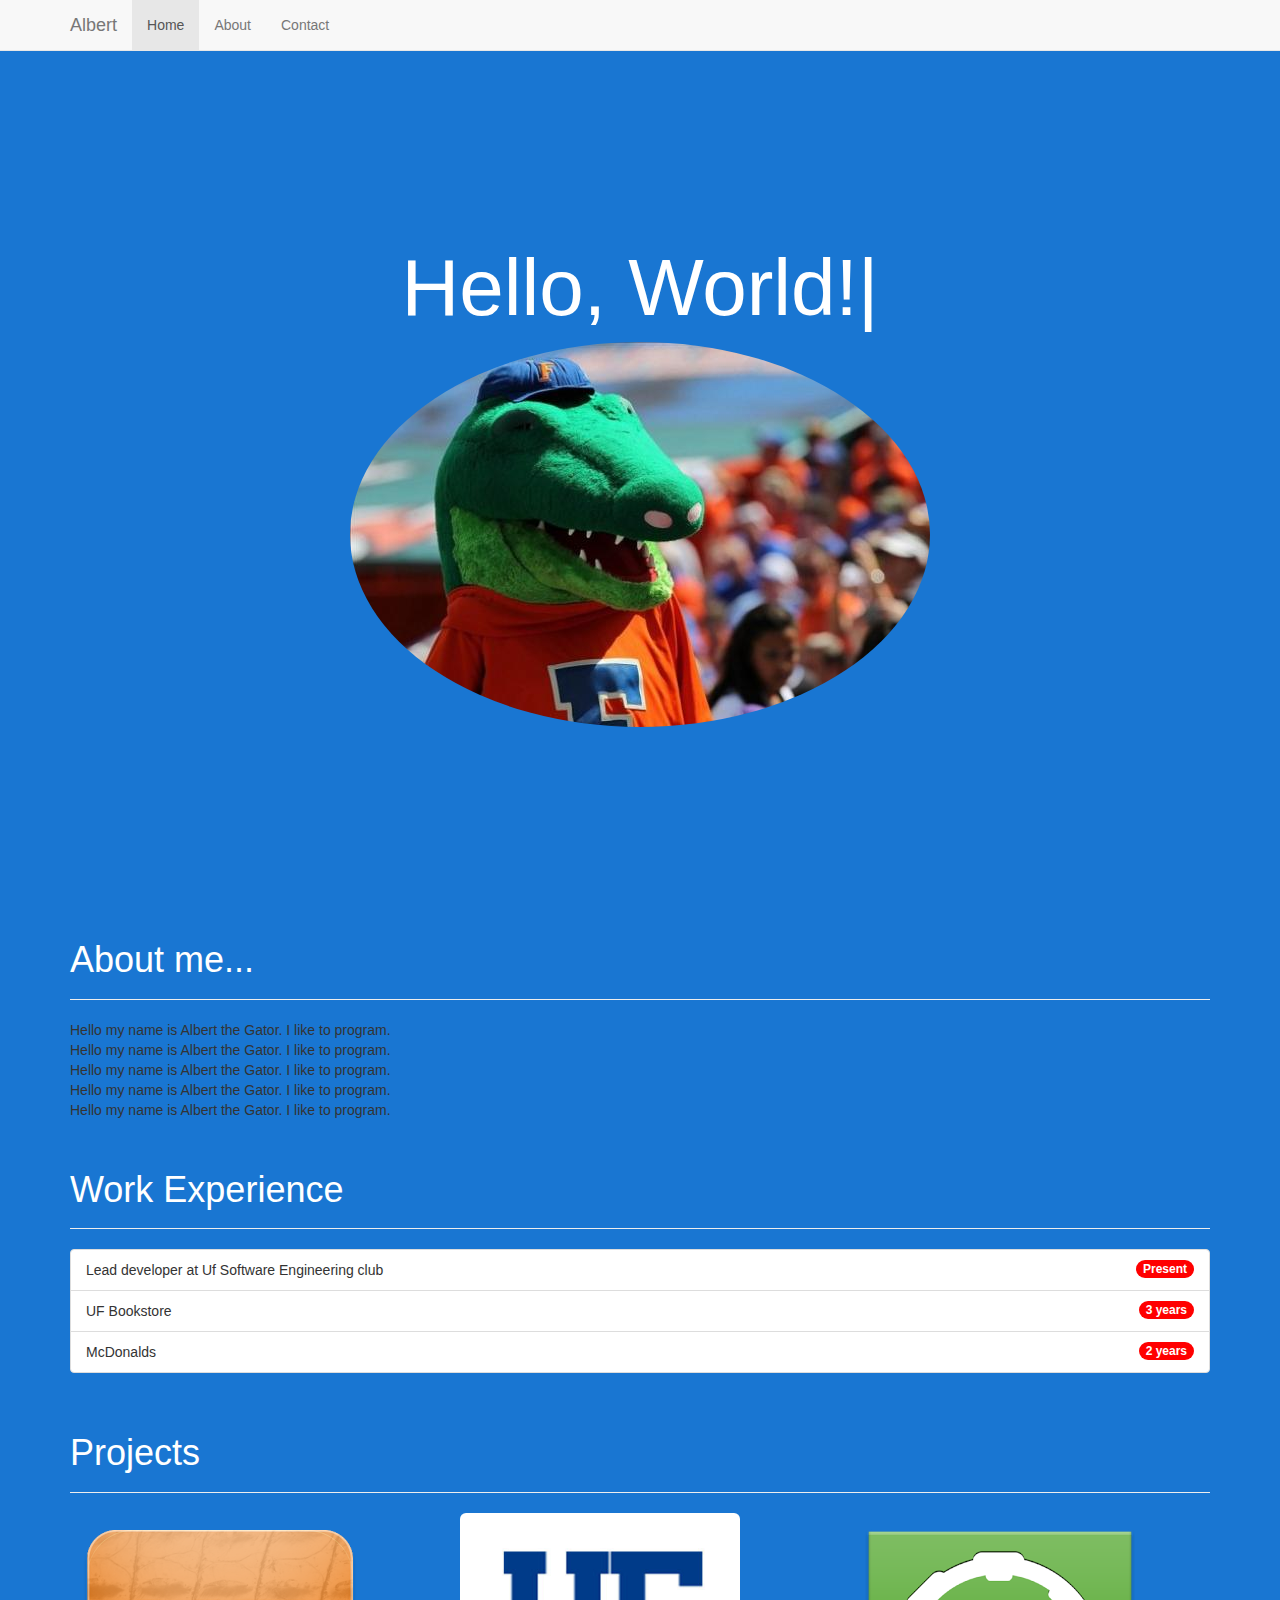
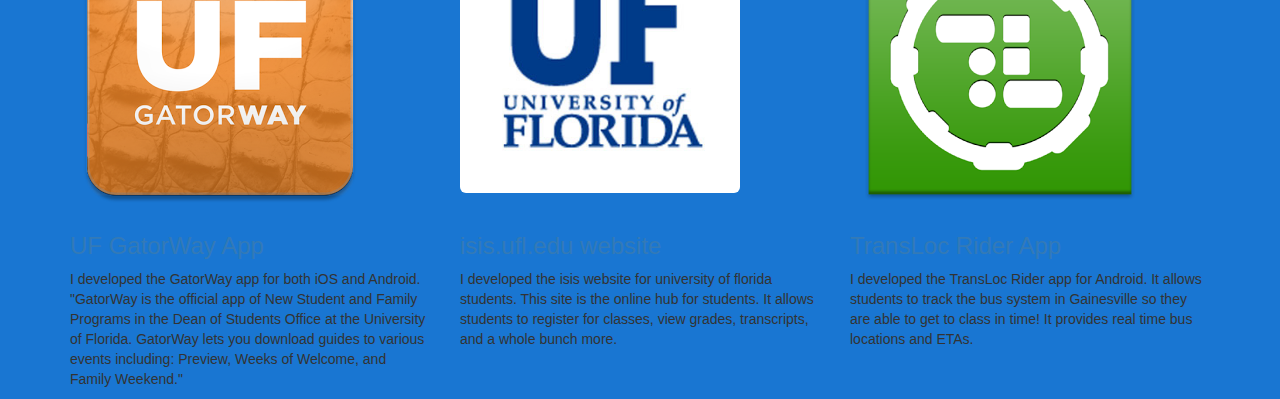
==== index.html @ 6c05a600 "Update index.html" ====
<!DOCTYPE html>
<html lang="en">
  <head>
    <meta charset="utf-8">
    <meta http-equiv="X-UA-Compatible" content="IE=edge">

    <!-- for normal mobile -->
    <!-- <meta name="viewport" content="width=device-width, initial-scale=1"> -->
    <!-- for mobile with no zoom -->
    <meta name="viewport" content="width=device-width, initial-scale=1, maximum-scale=1, user-scalable=no">
    <!-- The above 3 meta tags *must* come first in the head; any other head content must come *after* these tags -->
    <meta name="description" content="a portfolio site for albert the gator lol">
    <meta name="author" content="Sergio Puleri">
    <title>albert the gator</title>

    <!-- Latest compiled and minified CSS -->
    <link rel="stylesheet" href="https://maxcdn.bootstrapcdn.com/bootstrap/3.3.5/css/bootstrap.min.css">
    <!-- jQuery JavaScript -->
    <script src="https://code.jquery.com/jquery-1.11.3.min.js"></script>
    <!-- Latest compiled and minified JavaScript -->
    <script src="https://maxcdn.bootstrapcdn.com/bootstrap/3.3.5/js/bootstrap.min.js"></script>
    <!-- our JS -->
    <script src="script.js" type="text/javascript"></script>
    <!-- our CSS -->
    <link rel="stylesheet" href="style.css">

    <!-- HTML5 shim and Respond.js for IE8 support of HTML5 elements and media queries -->
    <!--[if lt IE 9]>
      <script src="https://oss.maxcdn.com/html5shiv/3.7.2/html5shiv.min.js"></script>
      <script src="https://oss.maxcdn.com/respond/1.4.2/respond.min.js"></script>
    <![endif]-->
  </head>
  <body>
    <!-- nav bar stuff -->
    <nav class="navbar navbar-default navbar-fixed-top">
        <div class="container">
            <div class="navbar-header">
              <button type="button" class="navbar-toggle collapsed" data-toggle="collapse" data-target="#navbar" aria-expanded="false" aria-controls="navbar">
                <span class="sr-only">Toggle navigation</span>
                <span class="icon-bar"></span>
                <span class="icon-bar"></span>
                <span class="icon-bar"></span>
              </button>
              <a class="navbar-brand" href="#">Albert</a>
            </div>
            <div id="navbar" class="collapse navbar-collapse">
              <ul class="nav navbar-nav">
                <li class="active"><a href="#">Home</a></li>
                <li><a href="#about">About</a></li>
                <li><a href="#contact">Contact</a></li>
              </ul>
            </div><!--/.nav-collapse -->
        </div>
    </nav>

    <div id="home">
        <div class="container">
            <h1 class="landing-title"> Hello, World!<span id="cursor">|</span> </h1>
            <img src="img/candid.jpg" class="img-circle img-responsive albert" height="385" width="580" alt="selfie">
        </div>
    </div>
<div id="about" class="container">
    <div class="page-header">
  <h1> About me...</h1>
    </div>
    <p>
       Hello my name is Albert the Gator. I like to program. </br>
       Hello my name is Albert the Gator. I like to program. </br>
       Hello my name is Albert the Gator. I like to program. </br>
       Hello my name is Albert the Gator. I like to program. </br>
       Hello my name is Albert the Gator. I like to program. </br>
    </p>
</div>
<div id="work" class="container">
<div class="page-header">
<h1> Work Experience </h1>
</div>
<!-- unorded list -->
<ul class="list-group">
  <li class="list-group-item">Lead developer at Uf Software Engineering club <span class="badge">Present</span></li>
  <li class="list-group-item">UF Bookstore <span class="badge">3 years</span></li>
  <li class="list-group-item">McDonalds <span class="badge">2 years</span></li>
  <!-- divs are block, spans are in-line -->

</ul>
</div>
<div id="projects" class="container">
     <div class="page-header">
       <h1>Projects</h1>
     </div>
     <!--Bootstrap grid layout-->
     <div class="row">
       <div class="col-md-4">
         <img src="img/gatorway.webp" class="img-responsive">
         <h3>
           <a href="https://play.google.com/store/apps/details?id=com.guidebook.apps.GatorWay.android&hl=en" target="_blank">UF GatorWay App</a>
           </h3>
         <p>I developed the GatorWay app for both iOS and Android. "GatorWay is the official app of New Student and Family Programs in the Dean of Students Office at the University of Florida. GatorWay lets you download guides to various events including: Preview, Weeks of Welcome, and Family Weekend."</p>
       </div>

       <div class="col-md-4">
         <img src="img/isis.jpg" height="280" width="280" class="img-responsive img-rounded">
         <br/>
         <h3>
           <a href="https://www.isis.ufl.edu/" target="_blank">isis.ufl.edu website</a>
         </h3>
         <p> I developed the isis website for university of florida students. This site is the online hub for students. It allows students to register for classes, view grades, transcripts, and a whole bunch more.</p>
       </div>
       <div class="col-md-4">
    <img src="img/transloc.webp" class="img-responsive">
    <h3>
      <a href="https://play.google.com/store/apps/details?id=com.transloc.android.rider&hl=en" target="_blank">TransLoc Rider App</a>
    </h3>
    <p> I developed the TransLoc Rider app for Android. It allows students to track the bus system in Gainesville so they are able to get to class in time! It provides real time bus locations and ETAs.
    </p>
  </div>
</div>
</div>
  </body>

  </html>
---- style.css ----
body, html{ height: 100%;}
body {
	padding-top: 50px;
	background-color: #1976D2;
}

#home {
	height: 100%;
	/*Horiztonally and vertically centering content"*/
    text-align: center;
    display: flex;
	flex-direction: column;
	justify-content: center;
	align-items: center;
}
.jumbotron{
	background-color: #FF5722;
}
.albert {
	/*Horizontally centering the albert image*/
	margin-left: auto;
	margin-right: auto;
}
.landing-title {
	font-size: 80px;
	color: white;
}
h1,h2,h3,h4,h5,h6{
	color: white;
}
.badge{
	background-color: red;
}
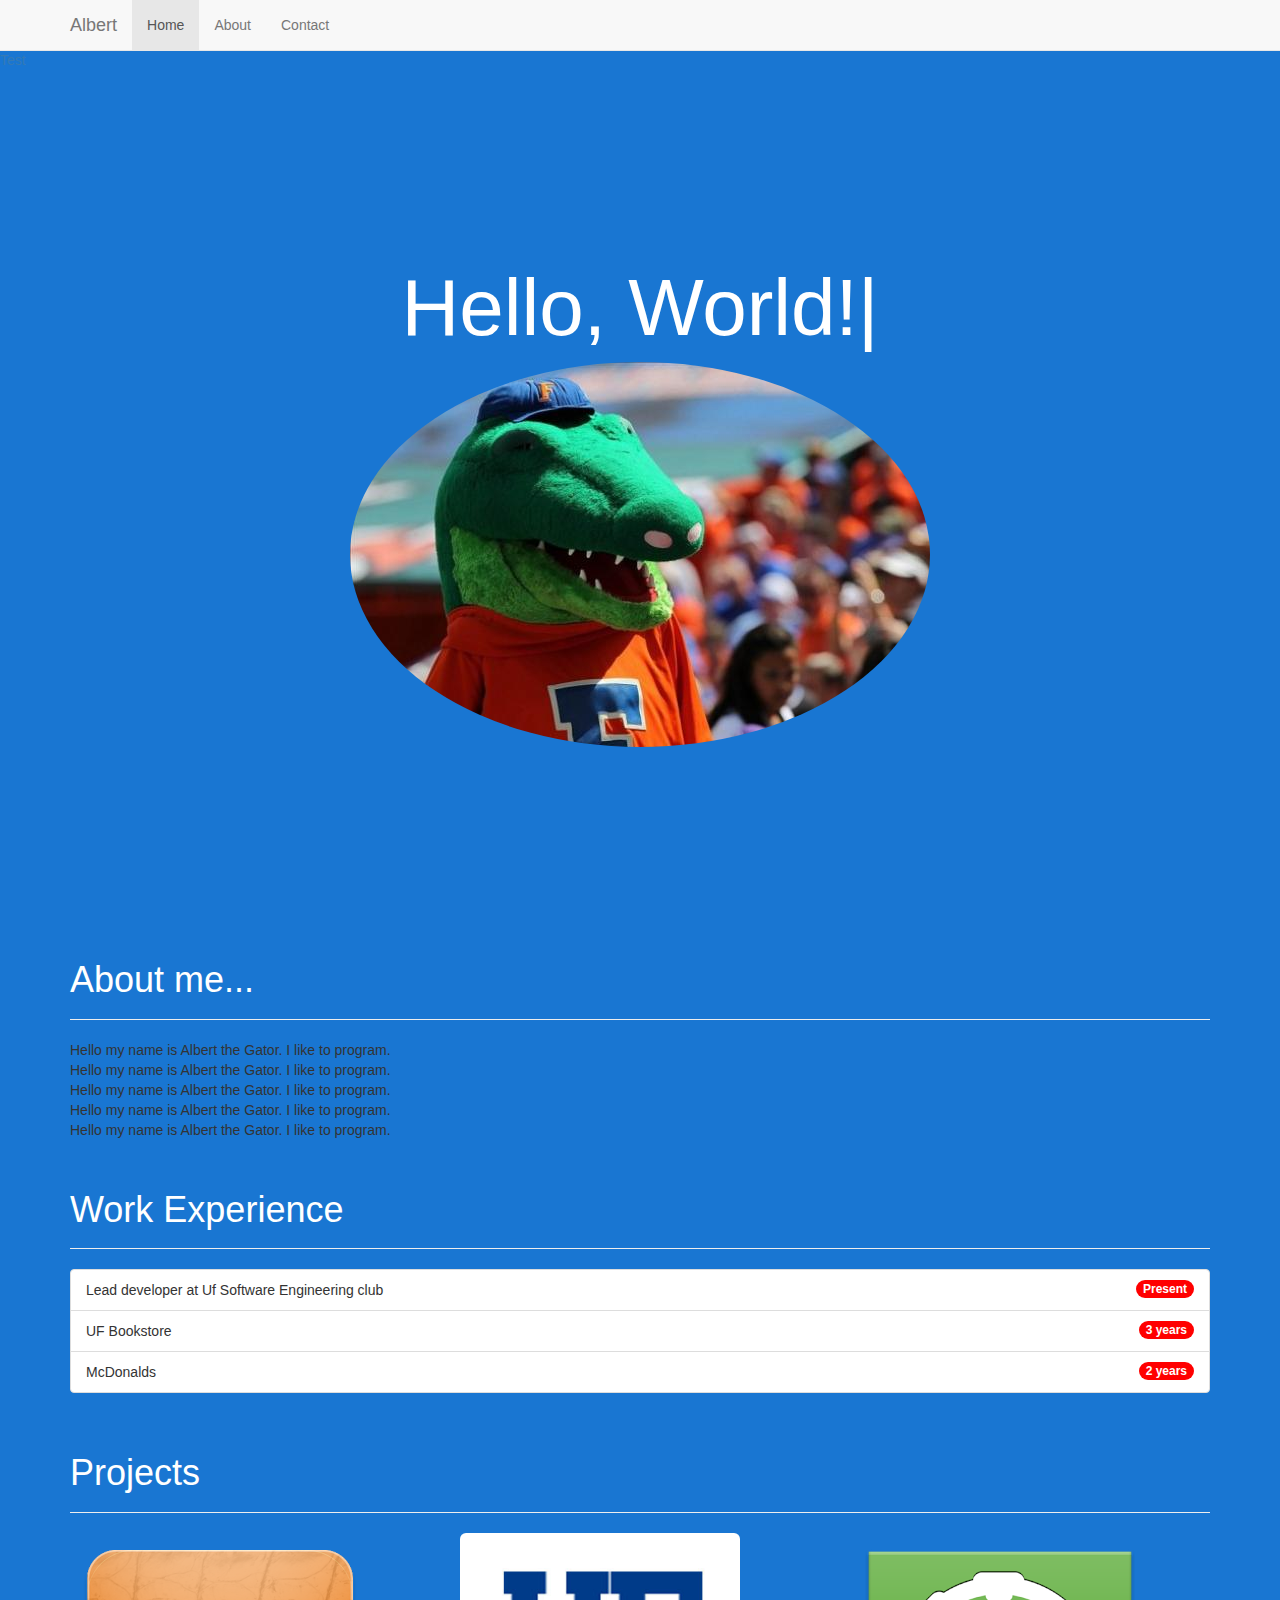
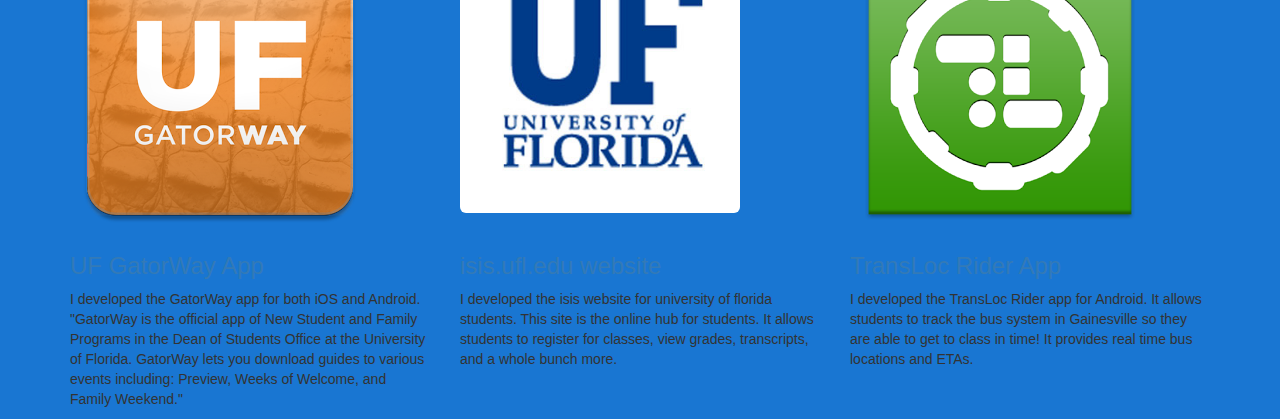
==== commit aaa5c75c: "Update index.html" ====
--- a/index.html
+++ b/index.html
@@ -46,13 +46,13 @@
             <div id="navbar" class="collapse navbar-collapse">
               <ul class="nav navbar-nav">
                 <li class="active"><a href="#">Home</a></li>
-                <li><a href="#about">About</a></li>
-                <li><a href="#contact">Contact</a></li>
+                <li><a href="test2.html">About</a></li>
+                <li><a href="test2.html">Contact</a></li>
               </ul>
             </div><!--/.nav-collapse -->
         </div>
     </nav>
-
+    <a href="test2.html"> Test </a>
     <div id="home">
         <div class="container">
             <h1 class="landing-title"> Hello, World!<span id="cursor">|</span> </h1>
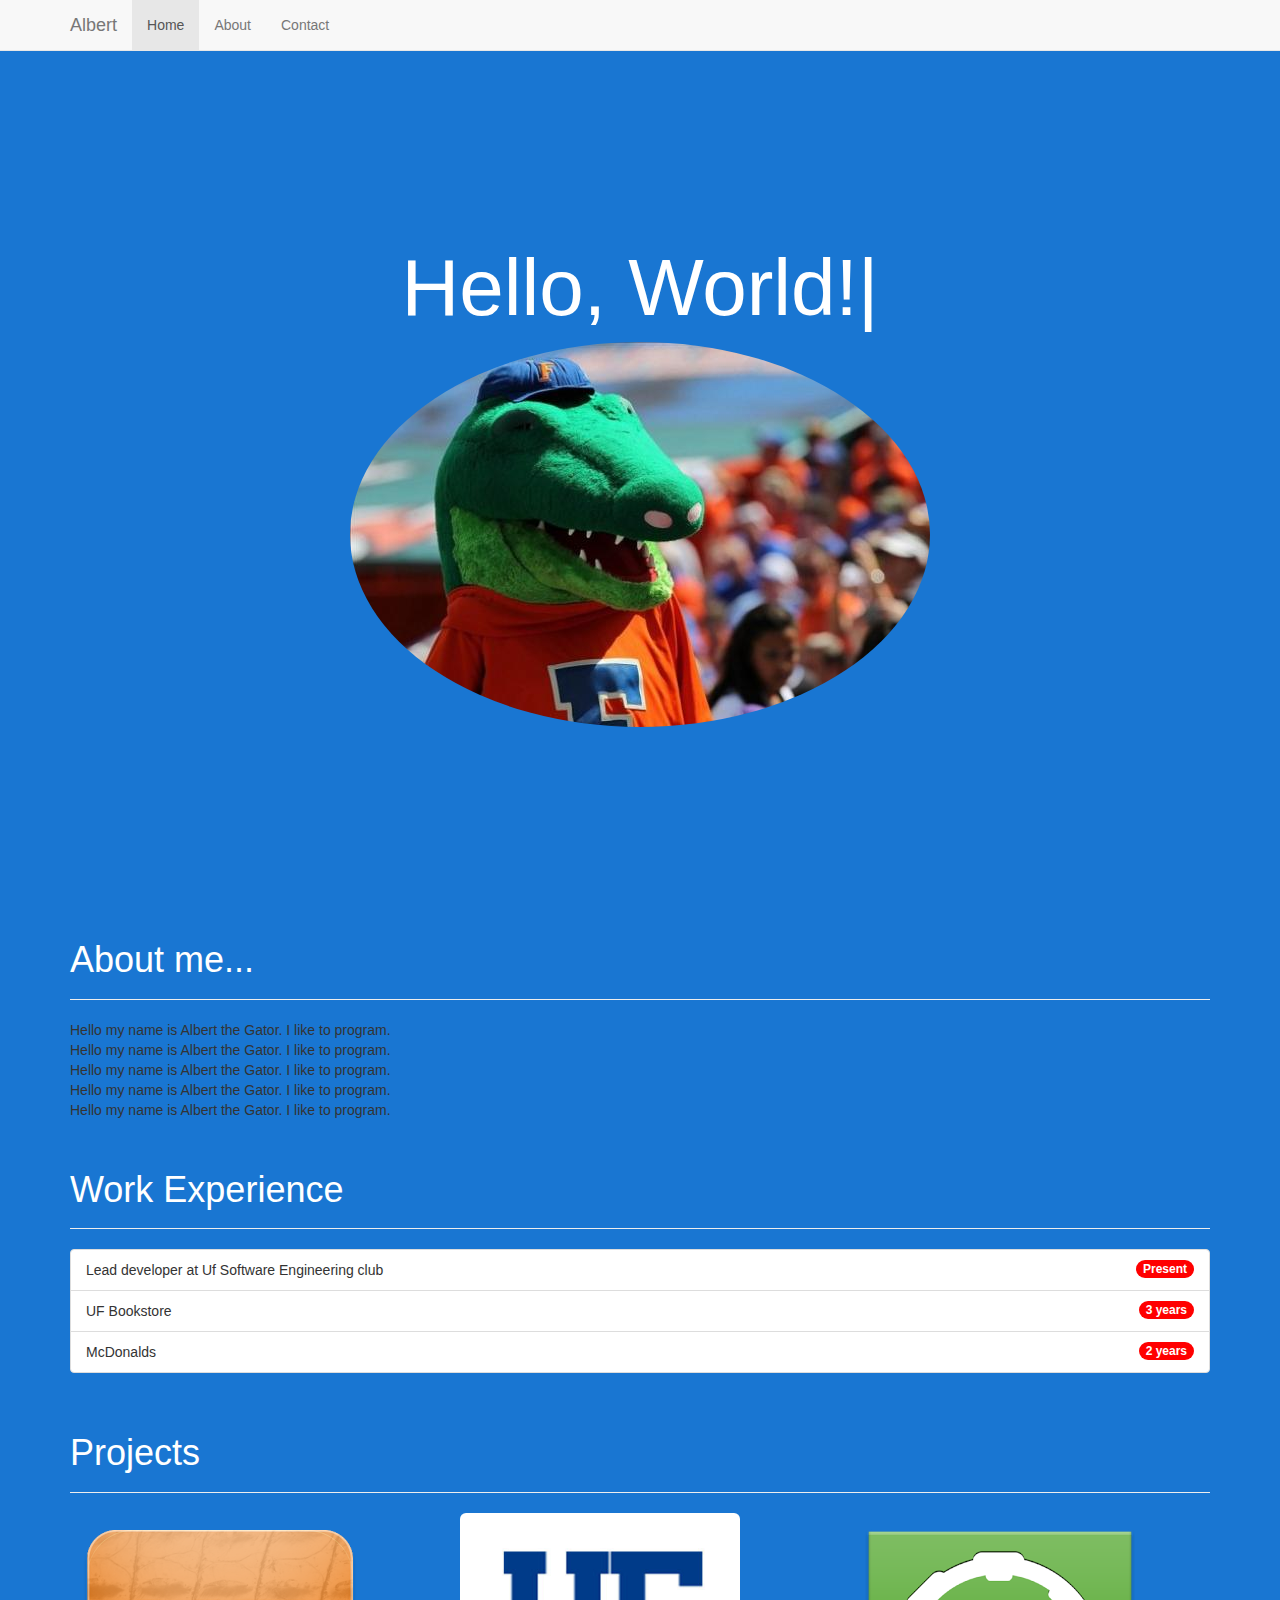
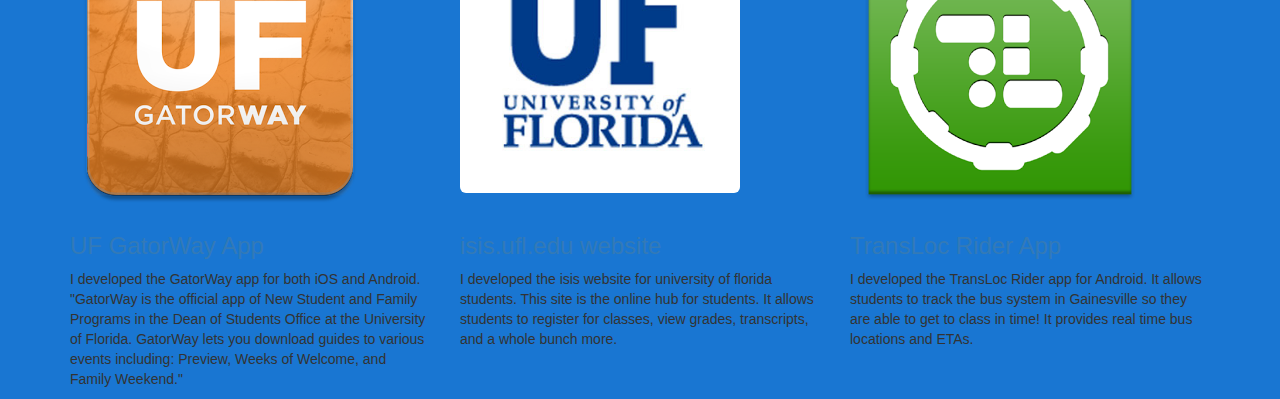
==== commit 9993c7b6: "Update index.html" ====
--- a/index.html
+++ b/index.html
@@ -52,7 +52,7 @@
             </div><!--/.nav-collapse -->
         </div>
     </nav>
-    <a href="test2.html"> Test </a>
+  
     <div id="home">
         <div class="container">
             <h1 class="landing-title"> Hello, World!<span id="cursor">|</span> </h1>
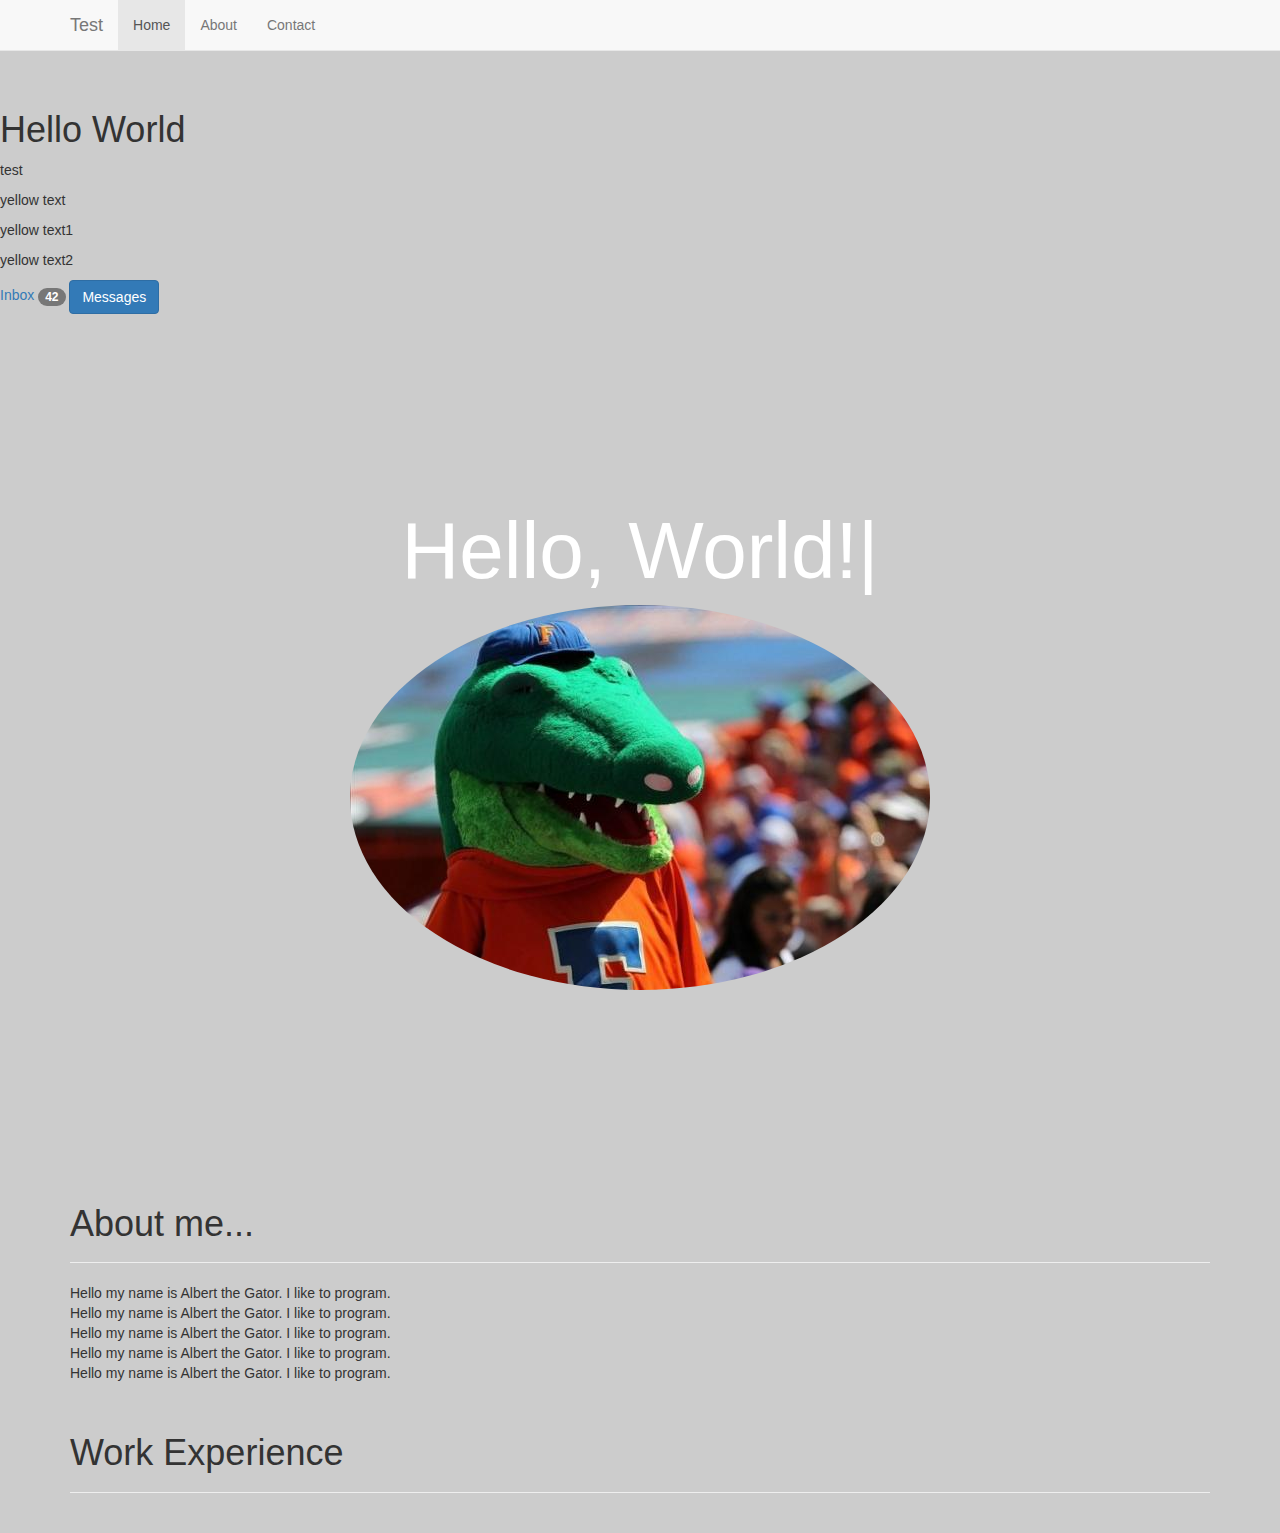
==== commit f7efc0bc: "Update index.html" ====
--- a/index.html
+++ b/index.html
@@ -2,58 +2,72 @@
 <html lang="en">
   <head>
     <meta charset="utf-8">
-    <meta http-equiv="X-UA-Compatible" content="IE=edge">
+      <meta http-equiv="X-UA-Compatible" content="IE=edge">
+      <meta name="viewport" content="width=device-width, initial-scale=1">
+    <title> My First Website </title>
+    <link rel="stylesheet" href="style.css">
+    <!-- Latest compiled and minified CSS -->
+  <link rel="stylesheet" href="https://maxcdn.bootstrapcdn.com/bootstrap/3.3.5/css/bootstrap.min.css">
+  <!-- jQuery JavaScript -->
+  <script src="https://code.jquery.com/jquery-1.11.3.min.js"></script>
+  <!-- Latest compiled and minified JavaScript -->
+  <script src="https://maxcdn.bootstrapcdn.com/bootstrap/3.3.5/js/bootstrap.min.js"></script>
+<script src="script.js" type="text/javascript"></script>
 
-    <!-- for normal mobile -->
-    <!-- <meta name="viewport" content="width=device-width, initial-scale=1"> -->
-    <!-- for mobile with no zoom -->
-    <meta name="viewport" content="width=device-width, initial-scale=1, maximum-scale=1, user-scalable=no">
-    <!-- The above 3 meta tags *must* come first in the head; any other head content must come *after* these tags -->
-    <meta name="description" content="a portfolio site for albert the gator lol">
-    <meta name="author" content="Sergio Puleri">
-    <title>albert the gator</title>
 
-    <!-- Latest compiled and minified CSS -->
-    <link rel="stylesheet" href="https://maxcdn.bootstrapcdn.com/bootstrap/3.3.5/css/bootstrap.min.css">
-    <!-- jQuery JavaScript -->
-    <script src="https://code.jquery.com/jquery-1.11.3.min.js"></script>
-    <!-- Latest compiled and minified JavaScript -->
-    <script src="https://maxcdn.bootstrapcdn.com/bootstrap/3.3.5/js/bootstrap.min.js"></script>
-    <!-- our JS -->
-    <script src="script.js" type="text/javascript"></script>
-    <!-- our CSS -->
-    <link rel="stylesheet" href="style.css">
+</head>
+<style>
+body  {
+    background-image: url("background.jpg");
+    background-color: #cccccc;
+}
+</style>
+<body>
+  <!-- nav bar stuff -->
+      <nav class="navbar navbar-default navbar-fixed-top">
+          <div class="container">
+              <div class="navbar-header">
+                <button type="button" class="navbar-toggle collapsed" data-toggle="collapse" data-target="#navbar" aria-expanded="false" aria-controls="navbar">
+                  <span class="sr-only">Toggle navigation</span>
+                  <span class="icon-bar"></span>
+                  <span class="icon-bar"></span>
+                  <span class="icon-bar"></span>
+                </button>
+                <a class="navbar-brand" href="#">Test</a>
+              </div>
+              <div id="navbar" class="collapse navbar-collapse">
+                <ul class="nav navbar-nav">
+                  <li class="active"><a href="#">Home</a></li>
+                  <li><a href="test2.html">About</a></li>
+                  <li><a href="#contact">Contact</a></li>
+                </ul>
+              </div><!--/.nav-collapse -->
+          </div>
+      </nav>
 
-    <!-- HTML5 shim and Respond.js for IE8 support of HTML5 elements and media queries -->
-    <!--[if lt IE 9]>
-      <script src="https://oss.maxcdn.com/html5shiv/3.7.2/html5shiv.min.js"></script>
-      <script src="https://oss.maxcdn.com/respond/1.4.2/respond.min.js"></script>
-    <![endif]-->
-  </head>
-  <body>
-    <!-- nav bar stuff -->
-    <nav class="navbar navbar-default navbar-fixed-top">
-        <div class="container">
-            <div class="navbar-header">
-              <button type="button" class="navbar-toggle collapsed" data-toggle="collapse" data-target="#navbar" aria-expanded="false" aria-controls="navbar">
-                <span class="sr-only">Toggle navigation</span>
-                <span class="icon-bar"></span>
-                <span class="icon-bar"></span>
-                <span class="icon-bar"></span>
-              </button>
-              <a class="navbar-brand" href="#">Albert</a>
-            </div>
-            <div id="navbar" class="collapse navbar-collapse">
-              <ul class="nav navbar-nav">
-                <li class="active"><a href="#">Home</a></li>
-                <li><a href="test2.html">About</a></li>
-                <li><a href="test2.html">Contact</a></li>
-              </ul>
-            </div><!--/.nav-collapse -->
-        </div>
-    </nav>
-  
-    <div id="home">
+
+
+<br> </br>
+
+<h1 id="red" >Hello World</h1>
+
+<div data-spy="affix" data-offset-top="10" data-offset-bottom="10">
+  <p id="blue"> test </p>
+</div>
+<!-- This is a comment -->
+<p class="yellow-text"> yellow text</p>
+<p class="yellow-text"> yellow text1</p>
+<p class="yellow-text"> yellow text2</p>
+
+
+<a href="#">Inbox <span class="badge">42</span></a>
+
+<a href="list.html"  <button class="btn btn-primary" type="button">
+ Messages <span class="badge"></span>
+</button> </a>
+
+
+<div id="home">
         <div class="container">
             <h1 class="landing-title"> Hello, World!<span id="cursor">|</span> </h1>
             <img src="img/candid.jpg" class="img-circle img-responsive albert" height="385" width="580" alt="selfie">
@@ -71,51 +85,15 @@
        Hello my name is Albert the Gator. I like to program. </br>
     </p>
 </div>
+
 <div id="work" class="container">
 <div class="page-header">
 <h1> Work Experience </h1>
 </div>
-<!-- unorded list -->
-<ul class="list-group">
-  <li class="list-group-item">Lead developer at Uf Software Engineering club <span class="badge">Present</span></li>
-  <li class="list-group-item">UF Bookstore <span class="badge">3 years</span></li>
-  <li class="list-group-item">McDonalds <span class="badge">2 years</span></li>
-  <!-- divs are block, spans are in-line -->
 
-</ul>
-</div>
-<div id="projects" class="container">
-     <div class="page-header">
-       <h1>Projects</h1>
-     </div>
-     <!--Bootstrap grid layout-->
-     <div class="row">
-       <div class="col-md-4">
-         <img src="img/gatorway.webp" class="img-responsive">
-         <h3>
-           <a href="https://play.google.com/store/apps/details?id=com.guidebook.apps.GatorWay.android&hl=en" target="_blank">UF GatorWay App</a>
-           </h3>
-         <p>I developed the GatorWay app for both iOS and Android. "GatorWay is the official app of New Student and Family Programs in the Dean of Students Office at the University of Florida. GatorWay lets you download guides to various events including: Preview, Weeks of Welcome, and Family Weekend."</p>
-       </div>
-
-       <div class="col-md-4">
-         <img src="img/isis.jpg" height="280" width="280" class="img-responsive img-rounded">
-         <br/>
-         <h3>
-           <a href="https://www.isis.ufl.edu/" target="_blank">isis.ufl.edu website</a>
-         </h3>
-         <p> I developed the isis website for university of florida students. This site is the online hub for students. It allows students to register for classes, view grades, transcripts, and a whole bunch more.</p>
-       </div>
-       <div class="col-md-4">
-    <img src="img/transloc.webp" class="img-responsive">
-    <h3>
-      <a href="https://play.google.com/store/apps/details?id=com.transloc.android.rider&hl=en" target="_blank">TransLoc Rider App</a>
-    </h3>
-    <p> I developed the TransLoc Rider app for Android. It allows students to track the bus system in Gainesville so they are able to get to class in time! It provides real time bus locations and ETAs.
-    </p>
-  </div>
-</div>
-</div>
-  </body>
-
-  </html>
+<a href="">
+  <img>
+  <div>
+    <span>
+</body>
+</html>
